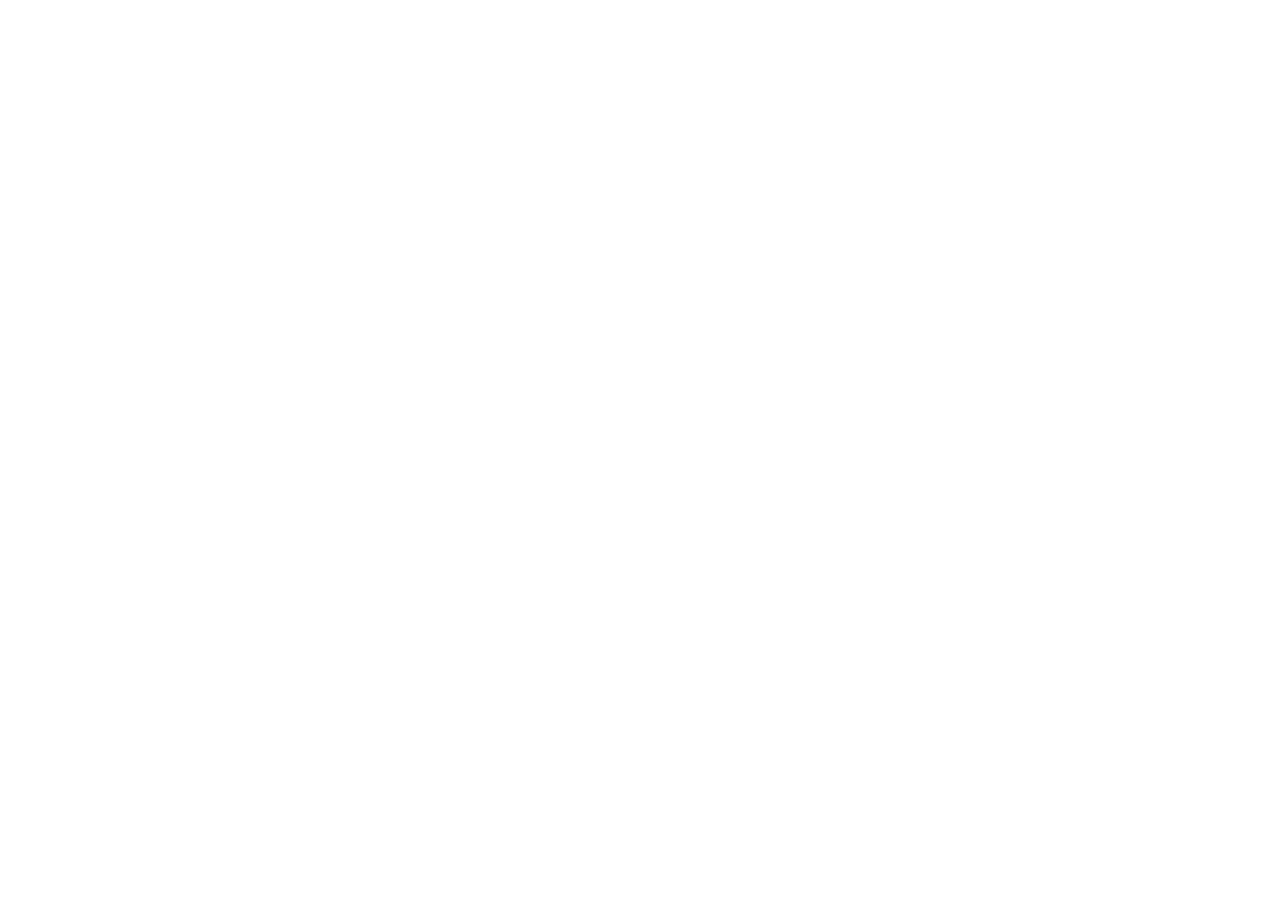
==== Loop 1 - Step 10/assets/index.html @ 051a0841 "loop 9" ====
<!DOCTYPE html>
<html lang="en">
<head>
  <meta charset="UTF-8">
  <meta name="viewport" content="width=device-width, initial-scale=1.0">
  <meta http-equiv="X-UA-Compatible" content="ie=edge">
  <title>Loop 1 - Challenge</title>
  <link href="https://fonts.googleapis.com/css?family=Roboto:300,400,500,700" rel="stylesheet">
  <link rel="stylesheet" href="./css/main.css" />
</head>
<body>
  <!--
    Welcome to your first FrontLoops challenge.
    Today we gonna build a neat landing page for Apple Watch.
    Just try to do your best and use the techniques from previous lessons.

    Good luck!

    P.S.:
    If you want some more - try splitting your css into several files
    (one file for each design element like button, search input etc.)
    and use @import to get them combined in the main.css file.
  -->
</body>
</html>
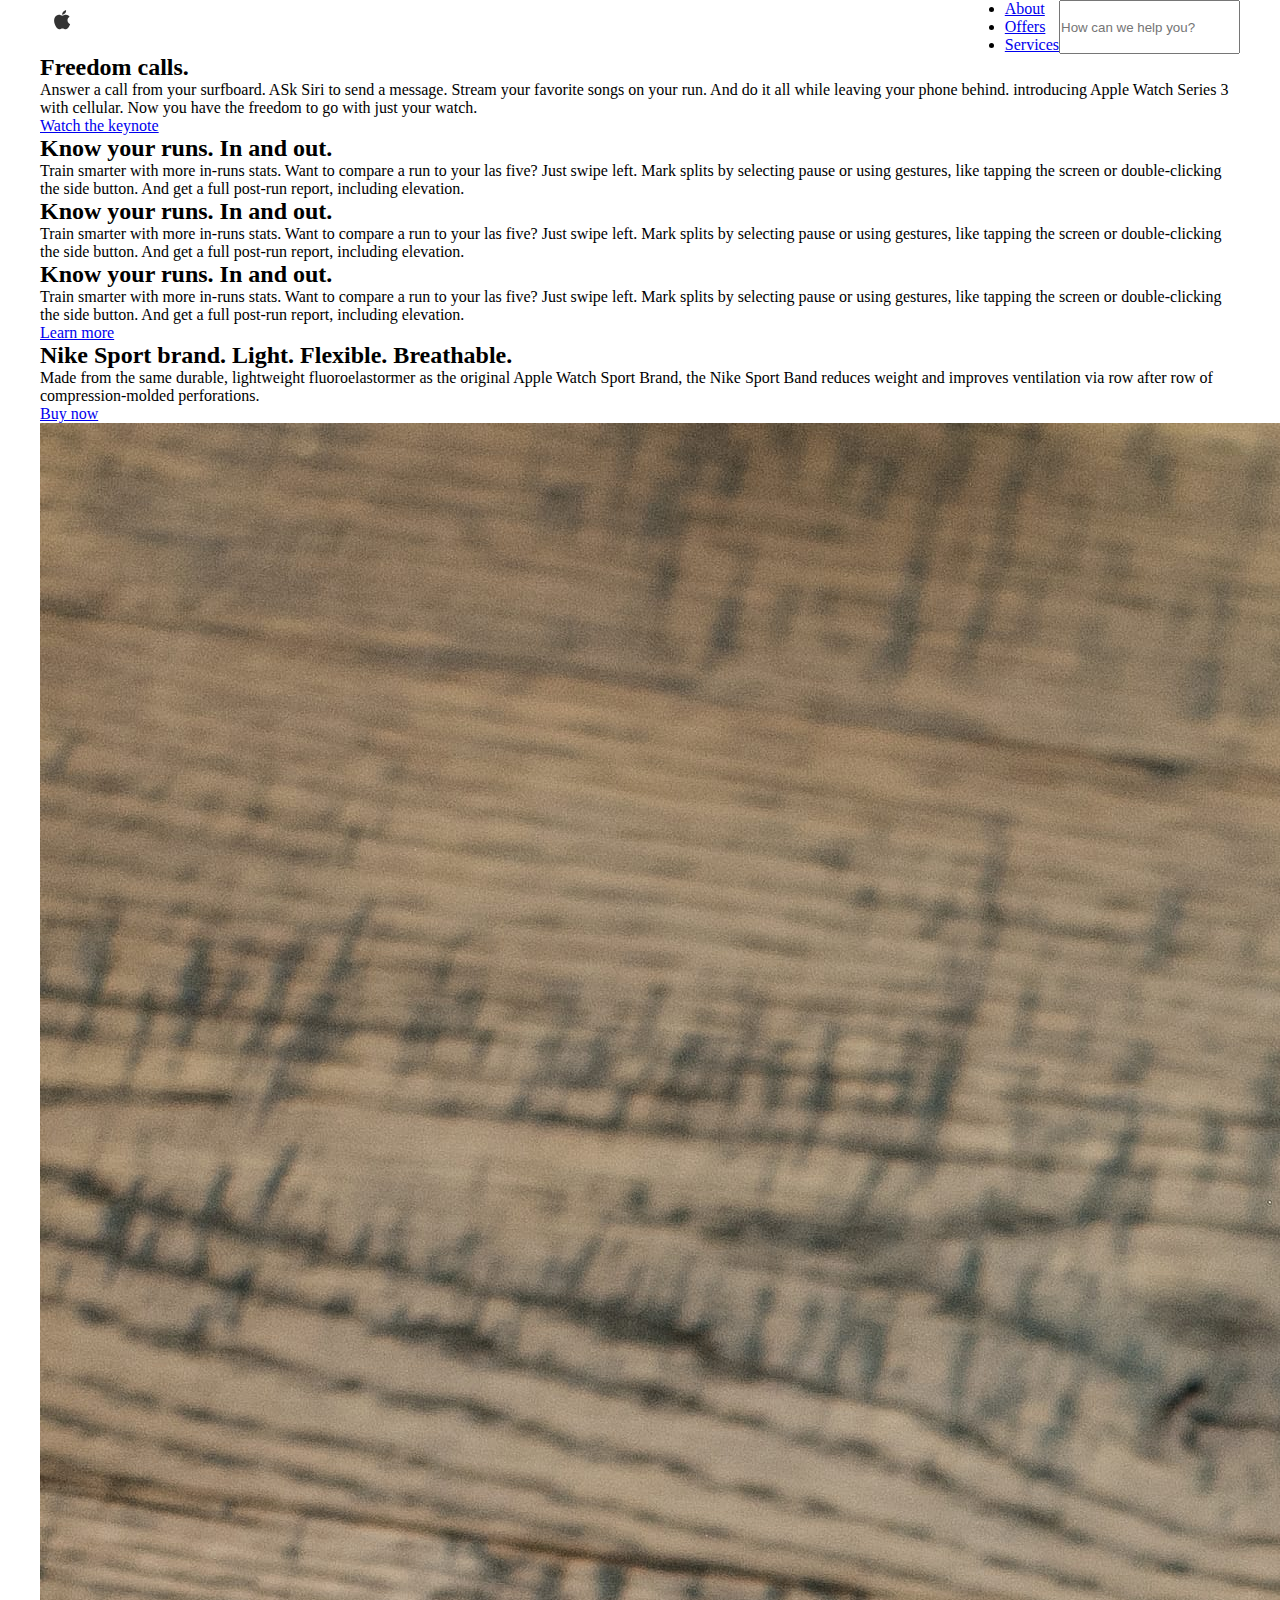
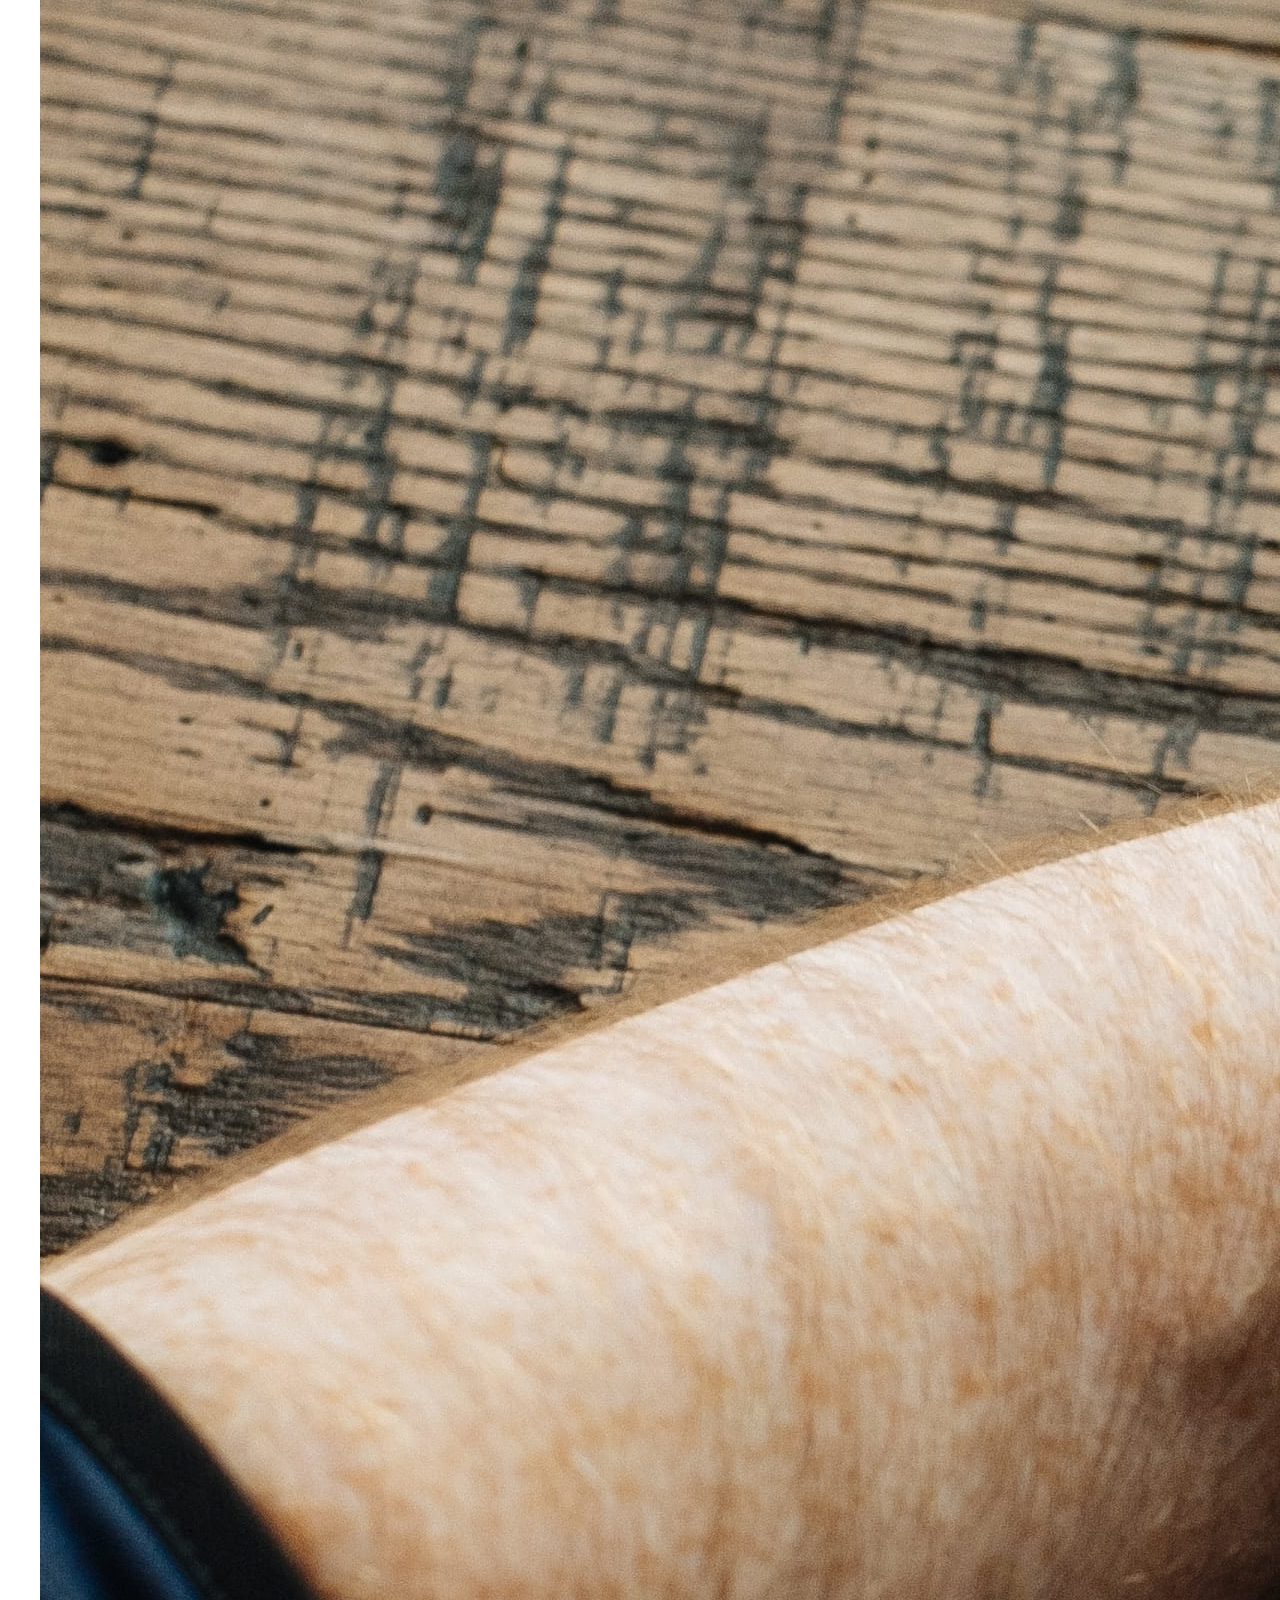
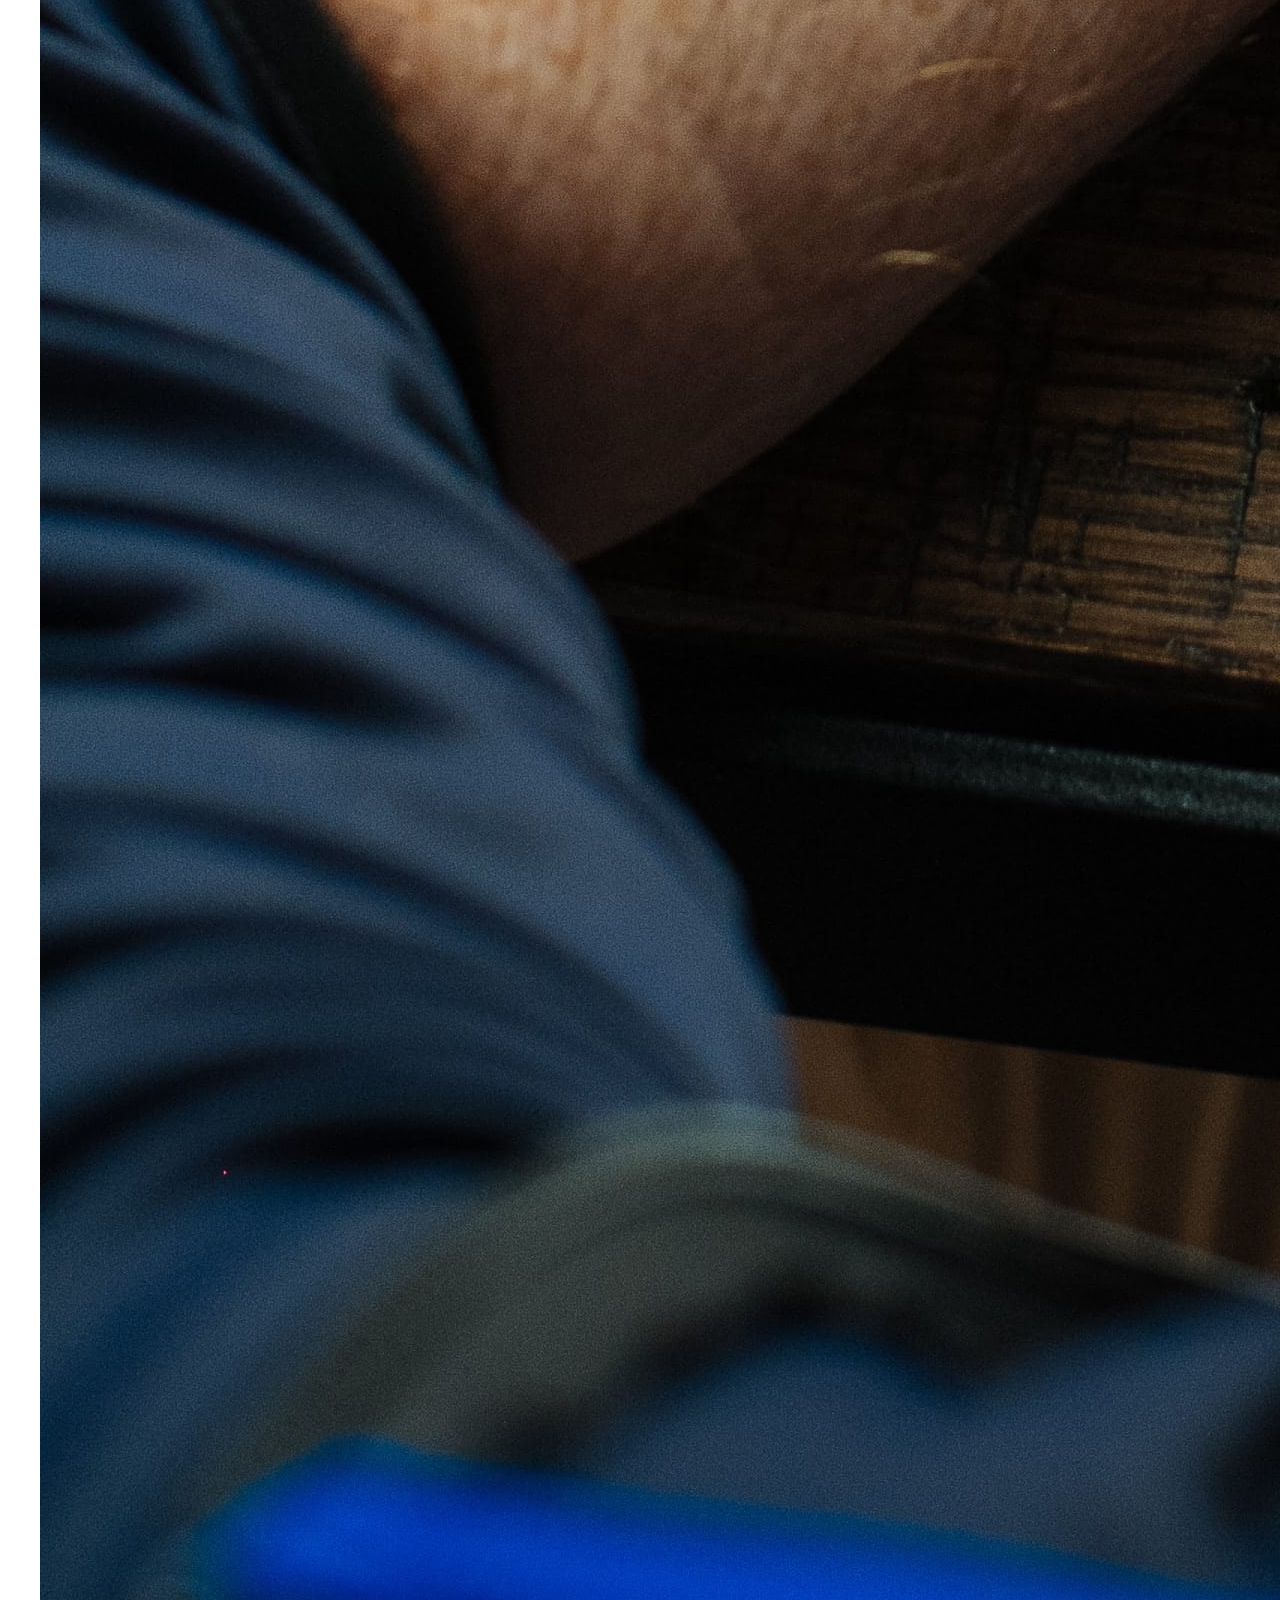
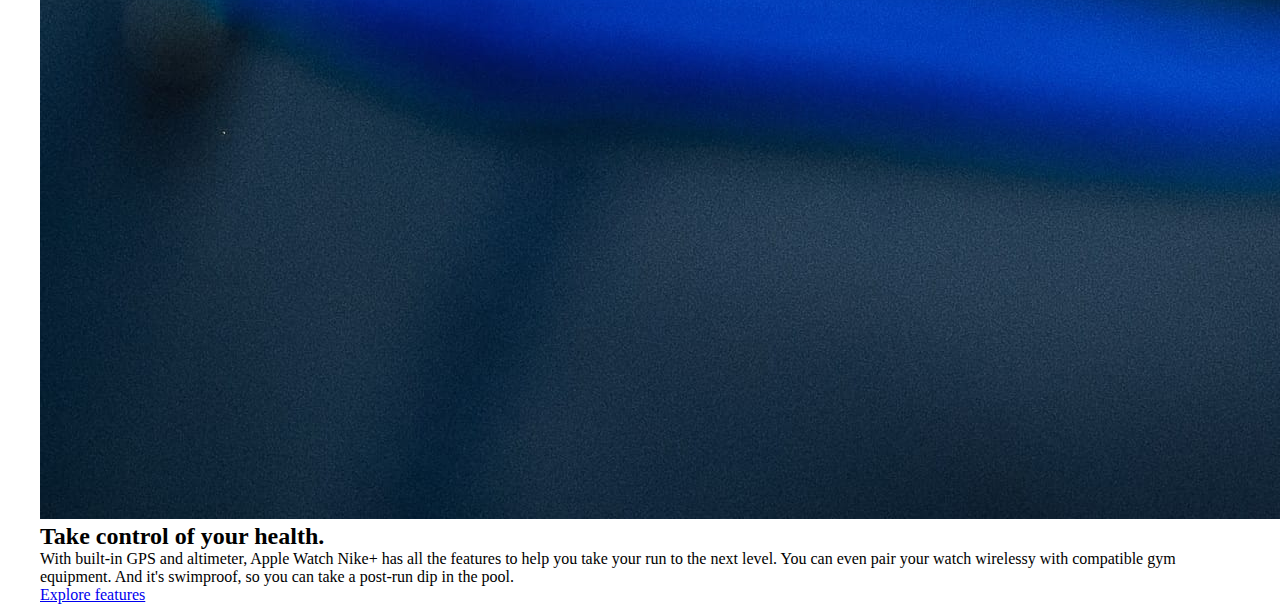
==== commit ffd17b88: "step 9 done" ====
--- a/Loop 1 - Step 10/assets/index.html
+++ b/Loop 1 - Step 10/assets/index.html
@@ -9,17 +9,95 @@
   <link rel="stylesheet" href="./css/main.css" />
 </head>
 <body>
-  <!--
-    Welcome to your first FrontLoops challenge.
-    Today we gonna build a neat landing page for Apple Watch.
-    Just try to do your best and use the techniques from previous lessons.
 
-    Good luck!
+  <header>
+    <div class="container">
+      <div class="flex">
+        <h1>
+          <a href="#">Apple</a>
+        </h1>
+        <nav>
+          <ul>
+            <li><a href="#">About</a></li>
+            <li><a href="#">Offers</a></li>
+            <li><a href="#">Services</a></li>           
+          </ul>
+        </nav>
+        <input type="text" placeholder="How can we help you?">
+      </div>
+    </div>    
+  </header>
 
-    P.S.:
-    If you want some more - try splitting your css into several files
-    (one file for each design element like button, search input etc.)
-    and use @import to get them combined in the main.css file.
-  -->
+  <main>
+    <section>
+      <div class="container">
+        <div class="col-6">
+          <h2>Freedom calls.</h2>
+          <p>
+            Answer a call from your surfboard. ASk Siri to send a message. Stream your favorite songs on your run. And do it all while leaving your phone behind. introducing Apple Watch Series 3 with cellular. Now you have the freedom to go with just your watch.
+          </p>
+          <a href="#">Watch the keynote</a>
+        </div>
+      </div>      
+    </section>
+
+    <section>
+      <div class="container">
+        <div class="col-3">
+          <h2>Know your runs. In and out.</h2>
+          <p>
+            Train smarter with more in-runs stats. Want to compare a run to your las five? Just swipe left. Mark splits by selecting pause or using gestures, like tapping the screen or double-clicking the side button. And get a full post-run report, including elevation.
+          </p>
+        </div>        
+        <div class="col-3">
+          <h2>Know your runs. In and out.</h2>
+          <p>
+            Train smarter with more in-runs stats. Want to compare a run to your las five? Just swipe left. Mark splits by selecting pause or using gestures, like tapping the screen or double-clicking the side button. And get a full post-run report, including elevation.
+          </p>
+        </div>        
+        <div class="col-3">
+          <h2>Know your runs. In and out.</h2>
+          <p>
+            Train smarter with more in-runs stats. Want to compare a run to your las five? Just swipe left. Mark splits by selecting pause or using gestures, like tapping the screen or double-clicking the side button. And get a full post-run report, including elevation.
+          </p>
+          <a href="#">Learn more</a>
+        </div>
+      </div>
+    </section>
+
+    <section>
+      <div class="container">
+        <div class="col-6">
+          <h2>Nike Sport brand. Light. Flexible. Breathable.</h2>
+          <p>
+            Made from the same durable, lightweight fluoroelastormer as the original Apple Watch Sport Brand, the Nike Sport Band reduces weight and improves ventilation via row after row of compression-molded perforations.
+          </p>
+          <a href="#">Buy now</a>
+        </div>
+
+        <div class="col-6">
+          <img src="img/preview.jpg" alt="">
+        </div>
+      </div>
+    </section>
+
+    <section>
+      <div class="container">
+        <div class="col-6">
+        </div>
+        <div class="col-6">
+          <h2>Take control of your health.</h2>
+          <p>
+            With built-in GPS and altimeter, Apple Watch Nike+ has all the features to help you take your run to the next level. You can even pair your watch wirelessy with compatible gym equipment. And it's swimproof, so you can take a post-run dip in the pool.
+          </p>
+          <a href="#">Explore features</a>
+        </div>
+
+
+      </div>
+    </section>
+
+  </main>
+
 </body>
 </html>
--- a/Loop 1 - Step 10/assets/css/main.css
+++ b/Loop 1 - Step 10/assets/css/main.css
@@ -0,0 +1,41 @@
+* {
+	margin: 0;
+	padding: 0;
+}
+
+.container {
+	width: 1200px;
+	max-width: 1200px;
+	margin: 0 auto;
+}
+
+/*utilities*/
+.d-flex {
+	display: flex;
+}
+
+
+
+/*header*/
+
+header {
+
+}
+
+header h1 a {
+	font-size: 0;
+	/*background-color: red;*/
+	width: 44px;
+	height: 44px;
+	display: block;
+	background: transparent url(../img/logo.svg) center center no-repeat;
+}
+
+header .flex {
+	display: flex;
+
+}
+
+header nav {
+	margin-left: auto;
+}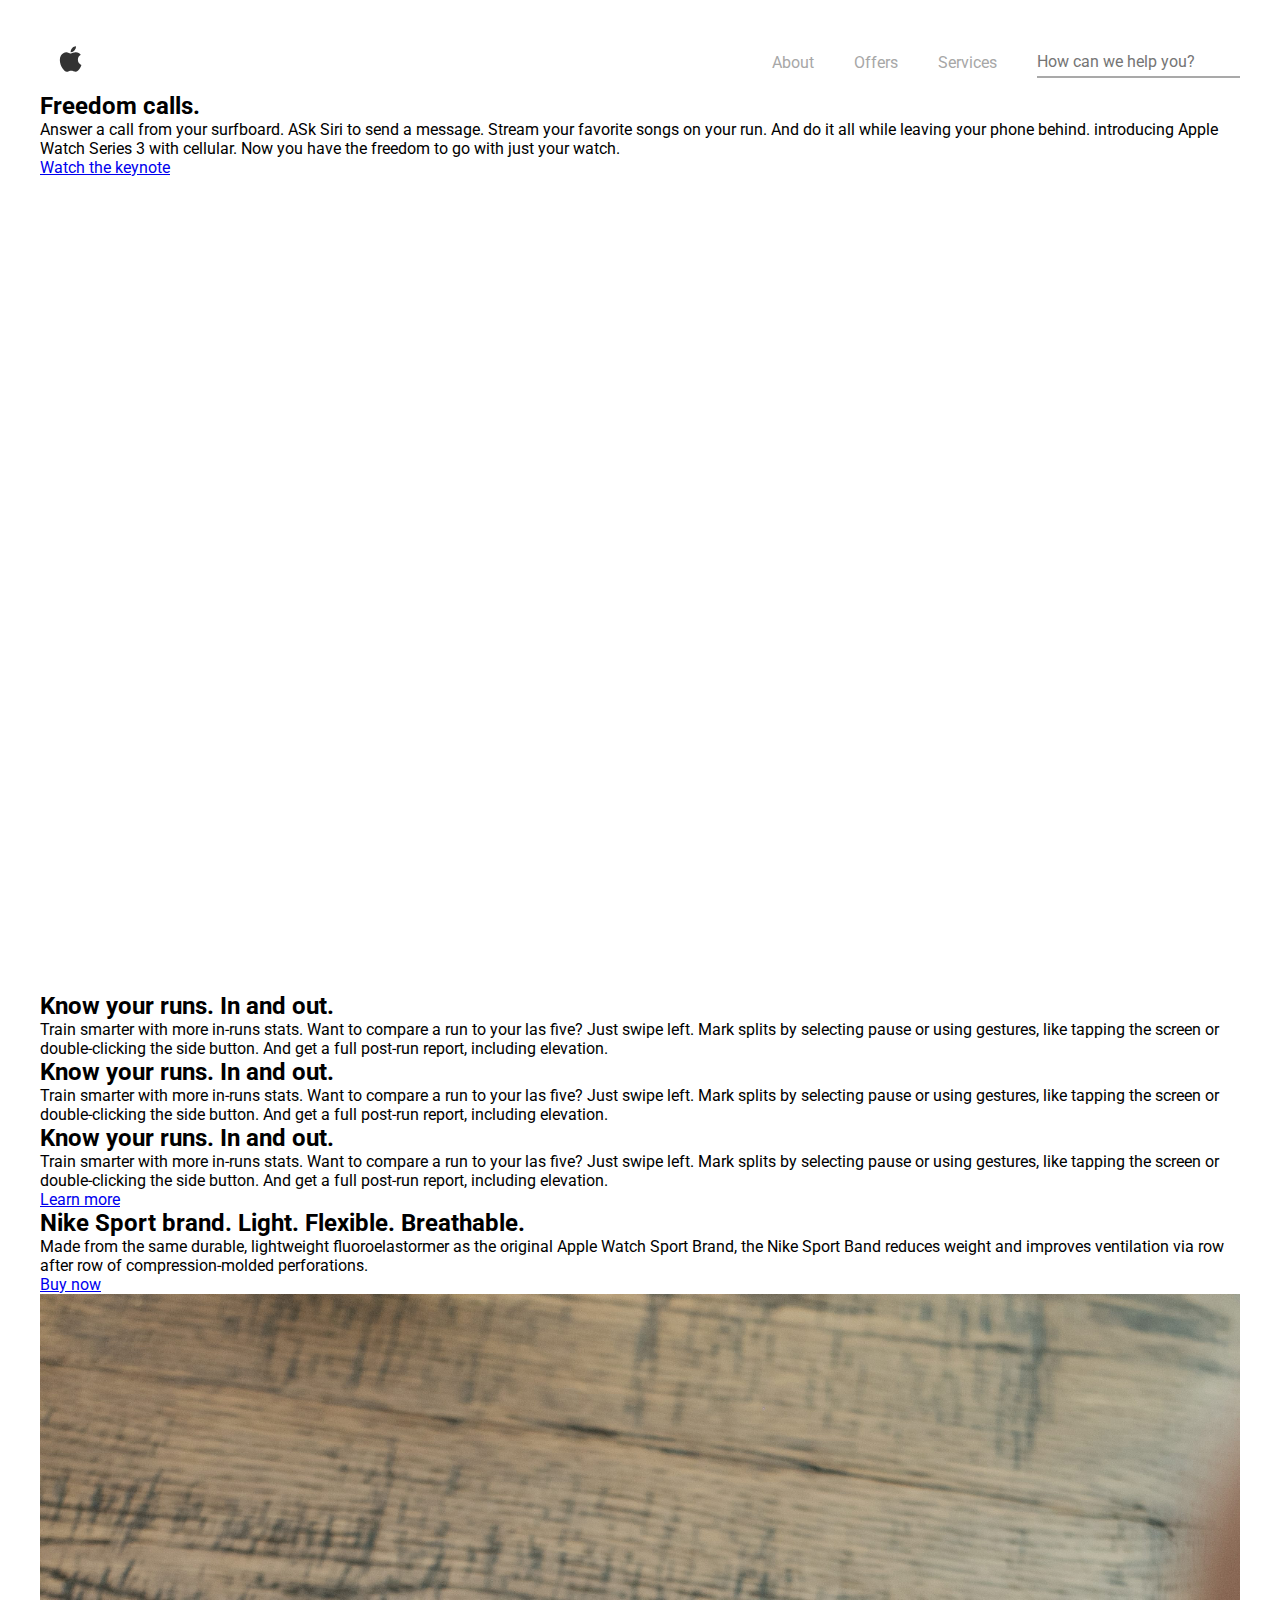
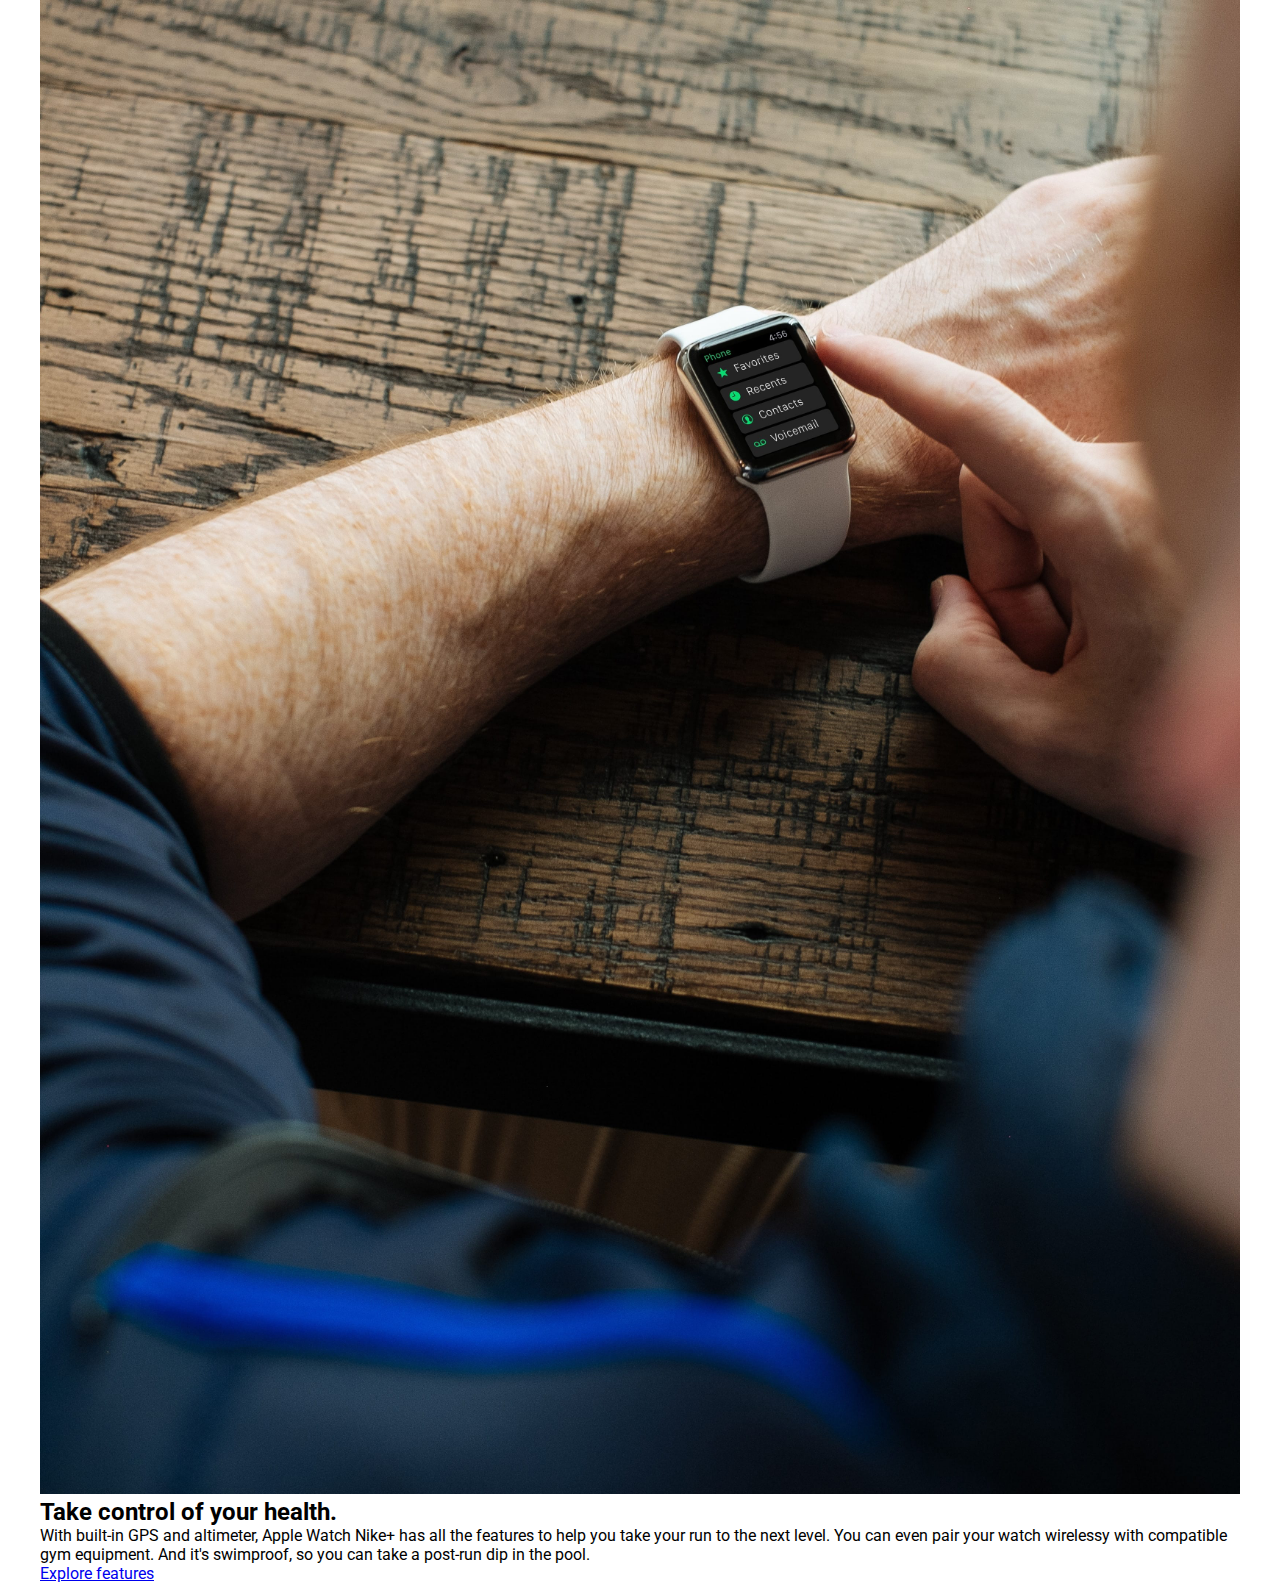
==== commit d8e1fece: "se crean los componentes de scss" ====
--- a/Loop 1 - Step 10/assets/index.html
+++ b/Loop 1 - Step 10/assets/index.html
@@ -1,5 +1,6 @@
 <!DOCTYPE html>
 <html lang="en">
+
 <head>
   <meta charset="UTF-8">
   <meta name="viewport" content="width=device-width, initial-scale=1.0">
@@ -8,6 +9,7 @@
   <link href="https://fonts.googleapis.com/css?family=Roboto:300,400,500,700" rel="stylesheet">
   <link rel="stylesheet" href="./css/main.css" />
 </head>
+
 <body>
 
   <header>
@@ -20,25 +22,28 @@
           <ul>
             <li><a href="#">About</a></li>
             <li><a href="#">Offers</a></li>
-            <li><a href="#">Services</a></li>           
+            <li><a href="#">Services</a></li>
           </ul>
         </nav>
         <input type="text" placeholder="How can we help you?">
       </div>
-    </div>    
+    </div>
   </header>
 
   <main>
-    <section>
+    <!-- hero -->
+    <section id="hero">
       <div class="container">
         <div class="col-6">
           <h2>Freedom calls.</h2>
           <p>
-            Answer a call from your surfboard. ASk Siri to send a message. Stream your favorite songs on your run. And do it all while leaving your phone behind. introducing Apple Watch Series 3 with cellular. Now you have the freedom to go with just your watch.
+            Answer a call from your surfboard. ASk Siri to send a message. Stream your favorite songs on your run. And
+            do it all while leaving your phone behind. introducing Apple Watch Series 3 with cellular. Now you have the
+            freedom to go with just your watch.
           </p>
           <a href="#">Watch the keynote</a>
         </div>
-      </div>      
+      </div>
     </section>
 
     <section>
@@ -46,19 +51,25 @@
         <div class="col-3">
           <h2>Know your runs. In and out.</h2>
           <p>
-            Train smarter with more in-runs stats. Want to compare a run to your las five? Just swipe left. Mark splits by selecting pause or using gestures, like tapping the screen or double-clicking the side button. And get a full post-run report, including elevation.
+            Train smarter with more in-runs stats. Want to compare a run to your las five? Just swipe left. Mark splits
+            by selecting pause or using gestures, like tapping the screen or double-clicking the side button. And get a
+            full post-run report, including elevation.
           </p>
-        </div>        
+        </div>
         <div class="col-3">
           <h2>Know your runs. In and out.</h2>
           <p>
-            Train smarter with more in-runs stats. Want to compare a run to your las five? Just swipe left. Mark splits by selecting pause or using gestures, like tapping the screen or double-clicking the side button. And get a full post-run report, including elevation.
+            Train smarter with more in-runs stats. Want to compare a run to your las five? Just swipe left. Mark splits
+            by selecting pause or using gestures, like tapping the screen or double-clicking the side button. And get a
+            full post-run report, including elevation.
           </p>
-        </div>        
+        </div>
         <div class="col-3">
           <h2>Know your runs. In and out.</h2>
           <p>
-            Train smarter with more in-runs stats. Want to compare a run to your las five? Just swipe left. Mark splits by selecting pause or using gestures, like tapping the screen or double-clicking the side button. And get a full post-run report, including elevation.
+            Train smarter with more in-runs stats. Want to compare a run to your las five? Just swipe left. Mark splits
+            by selecting pause or using gestures, like tapping the screen or double-clicking the side button. And get a
+            full post-run report, including elevation.
           </p>
           <a href="#">Learn more</a>
         </div>
@@ -70,7 +81,8 @@
         <div class="col-6">
           <h2>Nike Sport brand. Light. Flexible. Breathable.</h2>
           <p>
-            Made from the same durable, lightweight fluoroelastormer as the original Apple Watch Sport Brand, the Nike Sport Band reduces weight and improves ventilation via row after row of compression-molded perforations.
+            Made from the same durable, lightweight fluoroelastormer as the original Apple Watch Sport Brand, the Nike
+            Sport Band reduces weight and improves ventilation via row after row of compression-molded perforations.
           </p>
           <a href="#">Buy now</a>
         </div>
@@ -88,7 +100,9 @@
         <div class="col-6">
           <h2>Take control of your health.</h2>
           <p>
-            With built-in GPS and altimeter, Apple Watch Nike+ has all the features to help you take your run to the next level. You can even pair your watch wirelessy with compatible gym equipment. And it's swimproof, so you can take a post-run dip in the pool.
+            With built-in GPS and altimeter, Apple Watch Nike+ has all the features to help you take your run to the
+            next level. You can even pair your watch wirelessy with compatible gym equipment. And it's swimproof, so you
+            can take a post-run dip in the pool.
           </p>
           <a href="#">Explore features</a>
         </div>
@@ -100,4 +114,5 @@
   </main>
 
 </body>
-</html>
+
+</html>--- a/Loop 1 - Step 10/assets/css/main.css
+++ b/Loop 1 - Step 10/assets/css/main.css
@@ -1,41 +1,122 @@
+@import url("https://fonts.googleapis.com/css2?family=Roboto:wght@400;700&display=swap");
 * {
-	margin: 0;
-	padding: 0;
+  margin: 0;
+  padding: 0;
+  -webkit-box-sizing: border-box;
+          box-sizing: border-box;
+}
+
+body {
+  font-family: "Roboto", sans-serif;
+}
+
+header {
+  padding-top: 2rem;
+}
+
+header h1 a {
+  font-size: 0;
+  width: 60px;
+  height: 60px;
+  display: block;
+  background: transparent url(../img/logo.svg) center center no-repeat;
+  background-size: contain;
+}
+
+header .flex {
+  display: -webkit-box;
+  display: -ms-flexbox;
+  display: flex;
+  -webkit-box-align: center;
+      -ms-flex-align: center;
+          align-items: center;
+}
+
+header nav {
+  margin-left: auto;
+}
+
+header ul {
+  list-style-type: none;
+  display: -webkit-box;
+  display: -ms-flexbox;
+  display: flex;
+  -webkit-box-align: center;
+      -ms-flex-align: center;
+          align-items: center;
+}
+
+nav a {
+  display: block;
+  margin: 0 20px;
+  padding: 12px 0;
+  color: #a7a7a7;
+  text-decoration: none;
+  -webkit-transition: 0.2s linear;
+  transition: 0.2s linear;
+  position: relative;
+  -webkit-transition: 0.3s linear;
+  transition: 0.3s linear;
+}
+
+nav a:hover {
+  color: #5f5f5f;
+  -webkit-transition: 0.3s linear;
+  transition: 0.3s linear;
+}
+
+nav a:before {
+  content: "";
+  -webkit-transition: 0.3s linear;
+  transition: 0.3s linear;
+}
+
+nav a:hover:before {
+  content: "";
+  position: absolute;
+  bottom: 0;
+  left: 0;
+  right: 0;
+  height: 2px;
+  background-color: #5f5f5f;
+  -webkit-transition: 0.3s linear;
+  transition: 0.3s linear;
+}
+
+header input {
+  border: none;
+  font-size: 16px;
+  font-family: "Roboto", sans-serif;
+  margin-left: 20px;
+  border-bottom: 2px solid darkGray;
+  padding: 5px 0;
+  outline: none;
+}
+
+header input:focus {
+  border-bottom-color: black;
+}
+
+#hero {
+  height: 100vh;
 }
 
 .container {
-	width: 1200px;
-	max-width: 1200px;
-	margin: 0 auto;
+  width: 1200px;
+  max-width: 1200px;
+  margin: 0 auto;
 }
 
 /*utilities*/
 .d-flex {
-	display: flex;
+  display: -webkit-box;
+  display: -ms-flexbox;
+  display: flex;
 }
 
-
-
 /*header*/
-
-header {
-
+img {
+  max-width: 100%;
+  width: 100%;
 }
-
-header h1 a {
-	font-size: 0;
-	/*background-color: red;*/
-	width: 44px;
-	height: 44px;
-	display: block;
-	background: transparent url(../img/logo.svg) center center no-repeat;
-}
-
-header .flex {
-	display: flex;
-
-}
-
-header nav {
-	margin-left: auto;
-}+/*# sourceMappingURL=main.css.map */